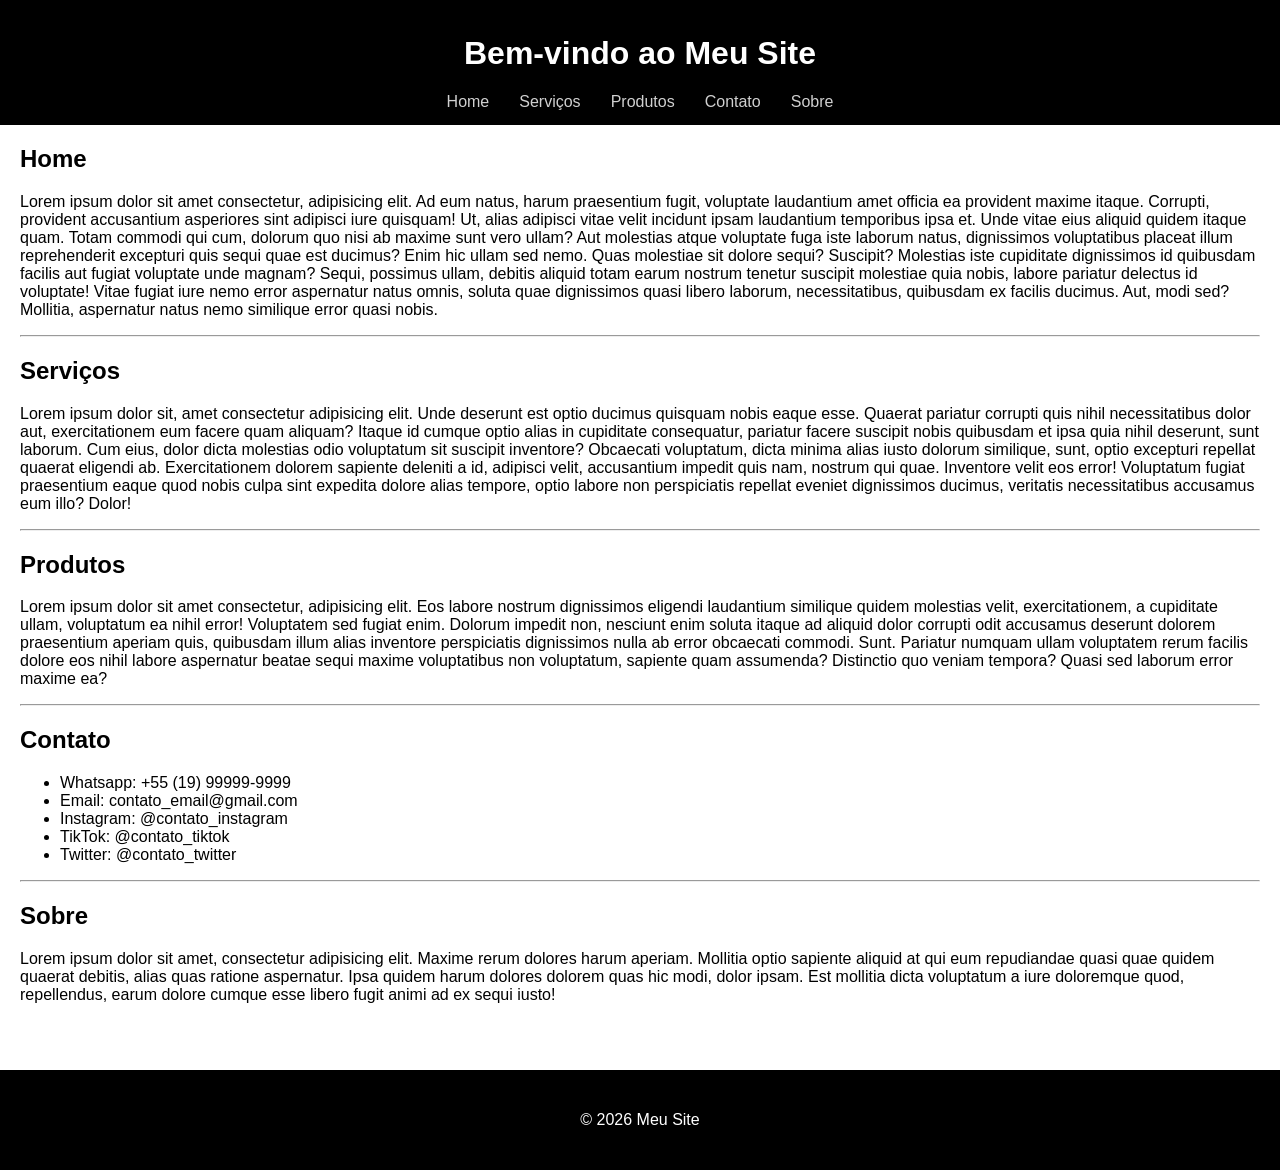
==== index.html @ 4653c174 "primeiro commit" ====
<!DOCTYPE html>
<html lang="pt-br">
<head>
    <meta charset="UTF-8">
    <meta name="viewport" content="width=device-width, initial-scale=1.0">
    <title>Meu Site</title>
    <link rel="stylesheet" href="src/css/style.css">
</head>
<body>
    <header>
        <h1>Bem-vindo ao Meu Site</h1>
        <nav>
            <a href="#home">Home</a>
            <a href="#servicos">Serviços</a>
            <a href="#produtos">Produtos</a>
            <a href="#contato">Contato</a>
            <a href="#sobre">Sobre</a>
        </nav>
    </header>

    <main>
        <section id = "home">
            <h2>Home</h2>
            <p>
                Lorem ipsum dolor sit amet consectetur, adipisicing elit. Ad eum natus, harum praesentium fugit, voluptate laudantium amet officia ea provident maxime itaque. Corrupti, provident accusantium asperiores sint adipisci iure quisquam!
                Ut, alias adipisci vitae velit incidunt ipsam laudantium temporibus ipsa et. Unde vitae eius aliquid quidem itaque quam. Totam commodi qui cum, dolorum quo nisi ab maxime sunt vero ullam?
                Aut molestias atque voluptate fuga iste laborum natus, dignissimos voluptatibus placeat illum reprehenderit excepturi quis sequi quae est ducimus? Enim hic ullam sed nemo. Quas molestiae sit dolore sequi? Suscipit?
                Molestias iste cupiditate dignissimos id quibusdam facilis aut fugiat voluptate unde magnam? Sequi, possimus ullam, debitis aliquid totam earum nostrum tenetur suscipit molestiae quia nobis, labore pariatur delectus id voluptate!
                Vitae fugiat iure nemo error aspernatur natus omnis, soluta quae dignissimos quasi libero laborum, necessitatibus, quibusdam ex facilis ducimus. Aut, modi sed? Mollitia, aspernatur natus nemo similique error quasi nobis.
            </p>
        </section>
        <hr>
        <section id="servicos">
            <h2>Serviços</h2>
            <p>Lorem ipsum dolor sit, amet consectetur adipisicing elit. Unde deserunt est optio ducimus quisquam nobis eaque esse. Quaerat pariatur corrupti quis nihil necessitatibus dolor aut, exercitationem eum facere quam aliquam?
            Itaque id cumque optio alias in cupiditate consequatur, pariatur facere suscipit nobis quibusdam et ipsa quia nihil deserunt, sunt laborum. Cum eius, dolor dicta molestias odio voluptatum sit suscipit inventore?
            Obcaecati voluptatum, dicta minima alias iusto dolorum similique, sunt, optio excepturi repellat quaerat eligendi ab. Exercitationem dolorem sapiente deleniti a id, adipisci velit, accusantium impedit quis nam, nostrum qui quae.
            Inventore velit eos error! Voluptatum fugiat praesentium eaque quod nobis culpa sint expedita dolore alias tempore, optio labore non perspiciatis repellat eveniet dignissimos ducimus, veritatis necessitatibus accusamus eum illo? Dolor!
            </p>
        </section>
        <hr>
        <section id="produtos">
            <h2>Produtos</h2>
            <p>Lorem ipsum dolor sit amet consectetur, adipisicing elit. Eos labore nostrum dignissimos eligendi laudantium similique quidem molestias velit, exercitationem, a cupiditate ullam, voluptatum ea nihil error! Voluptatem sed fugiat enim.
            Dolorum impedit non, nesciunt enim soluta itaque ad aliquid dolor corrupti odit accusamus deserunt dolorem praesentium aperiam quis, quibusdam illum alias inventore perspiciatis dignissimos nulla ab error obcaecati commodi. Sunt.
            Pariatur numquam ullam voluptatem rerum facilis dolore eos nihil labore aspernatur beatae sequi maxime voluptatibus non voluptatum, sapiente quam assumenda? Distinctio quo veniam tempora? Quasi sed laborum error maxime ea?
            </p>
        </section>
        <hr>
        <section id="contato">
            <h2>Contato</h2>
            <ul>
                <li>Whatsapp: +55 (19) 99999-9999</li>
                <li>Email: contato_email@gmail.com</li>
                <li>Instagram: @contato_instagram</li>
                <li>TikTok: @contato_tiktok</li>
                <li>Twitter: @contato_twitter</li>
            </ul>
        </section>
        <hr>

        <section id="sobre">
            <h2>Sobre</h2>  
            <p>
                Lorem ipsum dolor sit amet, consectetur adipisicing elit. Maxime rerum dolores harum aperiam. Mollitia optio sapiente aliquid at qui eum repudiandae quasi quae quidem quaerat debitis, alias quas ratione aspernatur.
                Ipsa quidem harum dolores dolorem quas hic modi, dolor ipsam. Est mollitia dicta voluptatum a iure doloremque quod, repellendus, earum dolore cumque esse libero fugit animi ad ex sequi iusto!
            </p>
        </section>
    </main>
    
    <footer>
        <p>&copy; 2026 Meu Site</p>
    </footer>
    
    <script src="src/js/app.js"></script>
</body>
</html>
---- src/css/style.css ----
body {
    margin: 0px;
    font-family: Arial, Helvetica, sans-serif;
}

a:hover {
    color: white;
}

a {
    color: rgb(208, 208, 208);
    text-decoration: none;
}

section {
    scroll-margin-top: 135px;
}

header {
    position:sticky;
    top:0px;
    height: 125px;
    display: flex;
    flex-direction: column;
    align-items: center;
    justify-content: center;
    background-color: black;
    color: white;
}

nav {
    display: flex;
    gap: 30px;
    align-items: center;
    justify-content: center;
}

main {
    padding: 20px;
    padding-bottom: 50px;
    padding-top: 0px;
}

footer {
    padding: 25px;
    display: flex;
    align-items: center;
    justify-content: center;
    background-color: black;
    color: white;
}
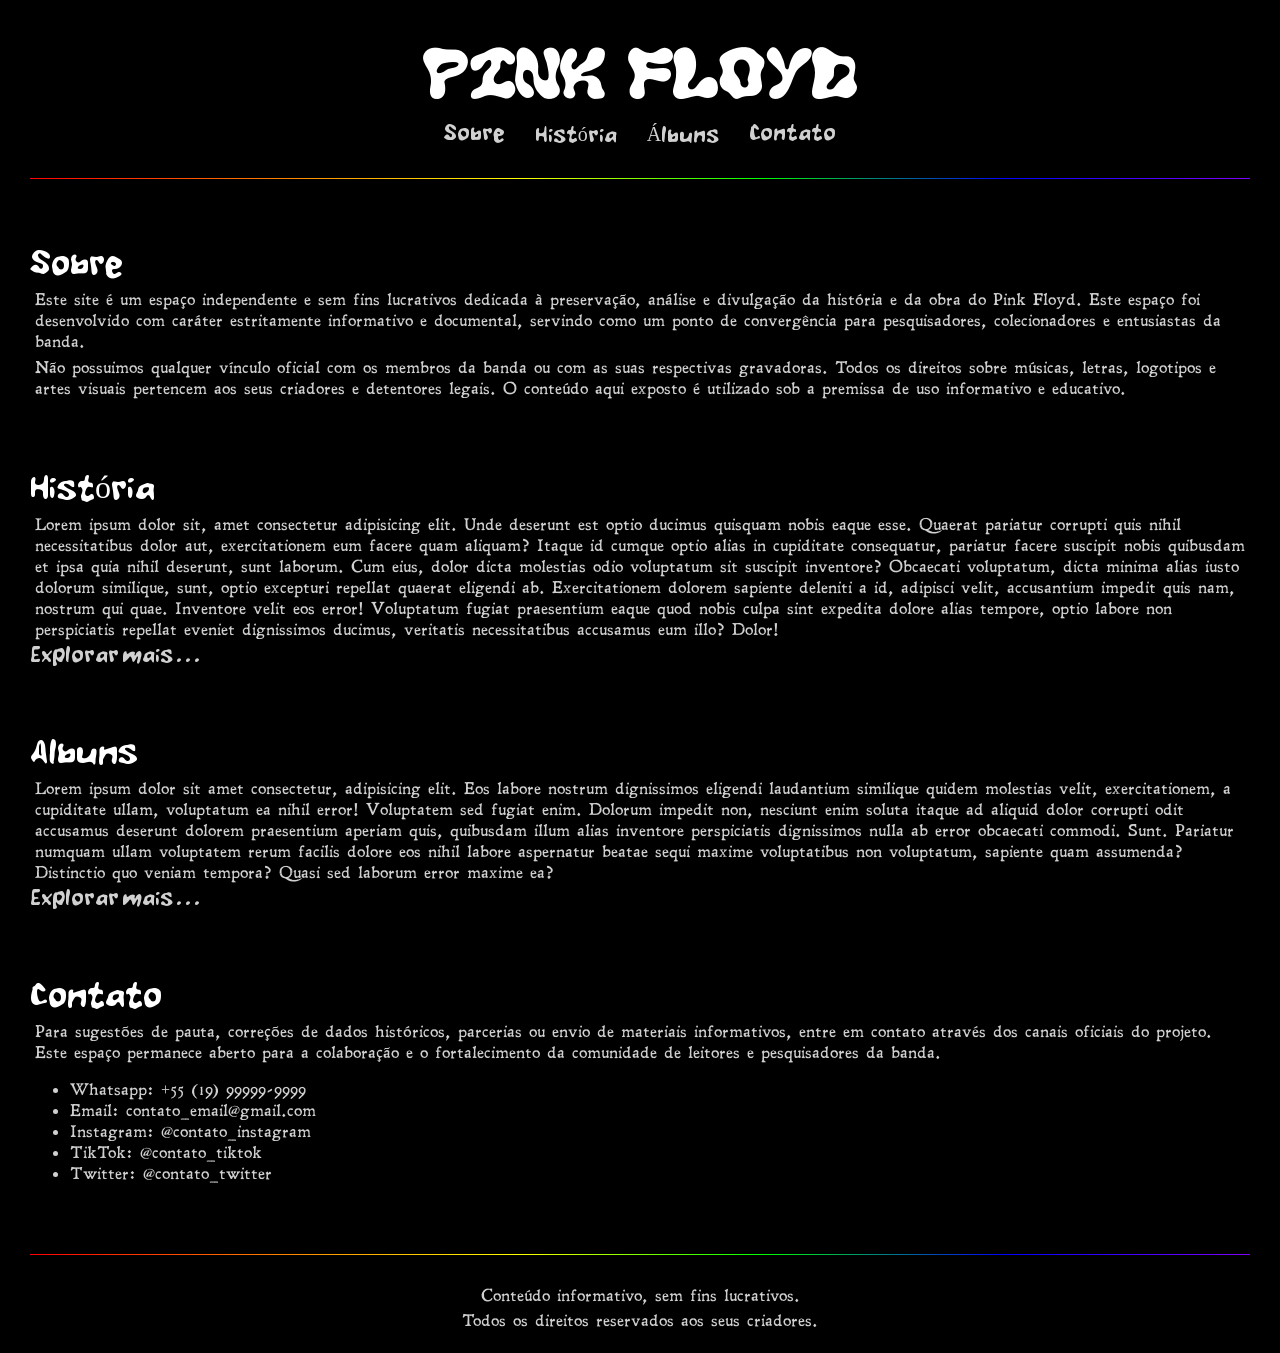
==== commit 5107f552: "site completo primeira versão" ====
--- a/index.html
+++ b/index.html
@@ -3,52 +3,57 @@
 <head>
     <meta charset="UTF-8">
     <meta name="viewport" content="width=device-width, initial-scale=1.0">
-    <title>Meu Site</title>
+    <title>Pink Floyd</title>
+    <link rel="stylesheet" href="src/css/base.css">
     <link rel="stylesheet" href="src/css/style.css">
 </head>
 <body>
     <header>
-        <h1>Bem-vindo ao Meu Site</h1>
+        <h1>PINK FLOYD</h1>
         <nav>
-            <a href="#home">Home</a>
-            <a href="#servicos">Serviços</a>
-            <a href="#produtos">Produtos</a>
+            <a href="#sobre">Sobre</a>
+            <a href="#historia">História</a>
+            <a href="#albuns">Álbuns</a>
             <a href="#contato">Contato</a>
-            <a href="#sobre">Sobre</a>
         </nav>
     </header>
 
     <main>
-        <section id = "home">
-            <h2>Home</h2>
+        <hr>
+        <section id = "sobre">
+            <h2>Sobre</h2>
             <p>
-                Lorem ipsum dolor sit amet consectetur, adipisicing elit. Ad eum natus, harum praesentium fugit, voluptate laudantium amet officia ea provident maxime itaque. Corrupti, provident accusantium asperiores sint adipisci iure quisquam!
-                Ut, alias adipisci vitae velit incidunt ipsam laudantium temporibus ipsa et. Unde vitae eius aliquid quidem itaque quam. Totam commodi qui cum, dolorum quo nisi ab maxime sunt vero ullam?
-                Aut molestias atque voluptate fuga iste laborum natus, dignissimos voluptatibus placeat illum reprehenderit excepturi quis sequi quae est ducimus? Enim hic ullam sed nemo. Quas molestiae sit dolore sequi? Suscipit?
-                Molestias iste cupiditate dignissimos id quibusdam facilis aut fugiat voluptate unde magnam? Sequi, possimus ullam, debitis aliquid totam earum nostrum tenetur suscipit molestiae quia nobis, labore pariatur delectus id voluptate!
-                Vitae fugiat iure nemo error aspernatur natus omnis, soluta quae dignissimos quasi libero laborum, necessitatibus, quibusdam ex facilis ducimus. Aut, modi sed? Mollitia, aspernatur natus nemo similique error quasi nobis.
+                Este site é um espaço independente e sem fins lucrativos dedicada à preservação, análise e divulgação da história e da obra do Pink Floyd. Este espaço foi desenvolvido com caráter estritamente informativo e documental, servindo como um ponto de convergência para pesquisadores, colecionadores e entusiastas da banda.
+            </p>
+            <p>
+                Não possuimos qualquer vínculo oficial com os membros da banda ou com as suas respectivas gravadoras. Todos os direitos sobre músicas, letras, logotipos e artes visuais pertencem aos seus criadores e detentores legais. O conteúdo aqui exposto é utilizado sob a premissa de uso informativo e educativo.
             </p>
         </section>
-        <hr>
-        <section id="servicos">
-            <h2>Serviços</h2>
+
+        <section id="historia">
+            <h2>História</h2>
             <p>Lorem ipsum dolor sit, amet consectetur adipisicing elit. Unde deserunt est optio ducimus quisquam nobis eaque esse. Quaerat pariatur corrupti quis nihil necessitatibus dolor aut, exercitationem eum facere quam aliquam?
             Itaque id cumque optio alias in cupiditate consequatur, pariatur facere suscipit nobis quibusdam et ipsa quia nihil deserunt, sunt laborum. Cum eius, dolor dicta molestias odio voluptatum sit suscipit inventore?
             Obcaecati voluptatum, dicta minima alias iusto dolorum similique, sunt, optio excepturi repellat quaerat eligendi ab. Exercitationem dolorem sapiente deleniti a id, adipisci velit, accusantium impedit quis nam, nostrum qui quae.
             Inventore velit eos error! Voluptatum fugiat praesentium eaque quod nobis culpa sint expedita dolore alias tempore, optio labore non perspiciatis repellat eveniet dignissimos ducimus, veritatis necessitatibus accusamus eum illo? Dolor!
             </p>
+            <a class="btn-link" href="src/historia.html" class="btn-link">Explorar mais . . .</a>
         </section>
-        <hr>
-        <section id="produtos">
-            <h2>Produtos</h2>
+
+        <section id="albuns">
+            <h2>Albuns</h2>
             <p>Lorem ipsum dolor sit amet consectetur, adipisicing elit. Eos labore nostrum dignissimos eligendi laudantium similique quidem molestias velit, exercitationem, a cupiditate ullam, voluptatum ea nihil error! Voluptatem sed fugiat enim.
             Dolorum impedit non, nesciunt enim soluta itaque ad aliquid dolor corrupti odit accusamus deserunt dolorem praesentium aperiam quis, quibusdam illum alias inventore perspiciatis dignissimos nulla ab error obcaecati commodi. Sunt.
             Pariatur numquam ullam voluptatem rerum facilis dolore eos nihil labore aspernatur beatae sequi maxime voluptatibus non voluptatum, sapiente quam assumenda? Distinctio quo veniam tempora? Quasi sed laborum error maxime ea?
             </p>
+            <a class="btn-link" href="src/albuns.html" class="btn-link">Explorar mais . . .</a>
         </section>
-        <hr>
+
         <section id="contato">
             <h2>Contato</h2>
+            <p>
+                Para sugestões de pauta, correções de dados históricos, parcerias ou envio de materiais informativos, entre em contato através dos canais oficiais do projeto. Este espaço permanece aberto para a colaboração e o fortalecimento da comunidade de leitores e pesquisadores da banda.
+            </p>
             <ul>
                 <li>Whatsapp: +55 (19) 99999-9999</li>
                 <li>Email: contato_email@gmail.com</li>
@@ -58,18 +63,11 @@
             </ul>
         </section>
         <hr>
-
-        <section id="sobre">
-            <h2>Sobre</h2>  
-            <p>
-                Lorem ipsum dolor sit amet, consectetur adipisicing elit. Maxime rerum dolores harum aperiam. Mollitia optio sapiente aliquid at qui eum repudiandae quasi quae quidem quaerat debitis, alias quas ratione aspernatur.
-                Ipsa quidem harum dolores dolorem quas hic modi, dolor ipsam. Est mollitia dicta voluptatum a iure doloremque quod, repellendus, earum dolore cumque esse libero fugit animi ad ex sequi iusto!
-            </p>
-        </section>
     </main>
     
     <footer>
-        <p>&copy; 2026 Meu Site</p>
+        <p class="footer-text">Conteúdo informativo, sem fins lucrativos.</p>
+        <p class="footer-text">Todos os direitos reservados aos seus criadores.</p>
     </footer>
     
     <script src="src/js/app.js"></script>
--- a/src/css/base.css
+++ b/src/css/base.css
@@ -0,0 +1,51 @@
+
+@font-face {
+    font-family: "mmiuan";
+    src: url("../assets/fonts/MMiuan.ttf") format("truetype"); 
+}
+
+@font-face {
+    font-family: "leander";
+    src: url("../assets/fonts/Leander.ttf") format("truetype"); 
+}
+
+body {
+    margin: 0px;
+    padding: 0px;
+}
+
+p {
+    margin: 5px;
+}
+
+main {
+    padding-left: 30px;
+    padding-right: 30px;
+}
+
+section {
+    scroll-margin-top: 15px;
+    margin-bottom: 70px;
+    margin-top: 70px;
+}
+
+header {
+    display: flex;
+    flex-direction: column;
+    align-items: center;
+    justify-content: center;
+}
+
+nav {
+    gap: 30px;
+    display: flex;
+    align-items: center;
+    justify-content: center;
+}
+
+footer {
+    display: flex;
+    flex-direction: column;
+    align-items: center;
+    justify-content: center;
+}
--- a/src/css/style.css
+++ b/src/css/style.css
@@ -1,6 +1,44 @@
+@font-face {
+    font-family: "aurorapro";
+    src: url("../assets/fonts/AURORA-PRO.otf") format("opentype"); 
+}
+
 body {
+    font-family: leander;
+    color: rgb(208, 208, 208);
+    background-color: black;
+}
+
+h1 {
+    color: white;
+    margin: 5px;
+    font-family: 'aurorapro';
+    font-weight: normal;
+    font-size: 75px;
+}
+
+h2 {
+    color:white;
     margin: 0px;
-    font-family: Arial, Helvetica, sans-serif;
+    font-family: 'mmiuan';
+    font-weight: normal;
+    font-size: 32px;    
+}
+
+h3 {
+    color:white;
+    margin: 0px;
+    font-family: 'mmiuan';
+    font-weight: normal;
+    font-size: 22px;    
+}
+
+hr {
+    border: 0;
+    height: 1px;
+    background: linear-gradient(to right, 
+        #ff0000, #ff7f00,#ffff00,#00ff00,#0000ff,#7f00ff
+    );
 }
 
 a:hover {
@@ -12,40 +50,24 @@
     text-decoration: none;
 }
 
-section {
-    scroll-margin-top: 135px;
-}
-
 header {
-    position:sticky;
-    top:0px;
-    height: 125px;
-    display: flex;
-    flex-direction: column;
-    align-items: center;
-    justify-content: center;
-    background-color: black;
-    color: white;
+    height: 170px;
 }
 
 nav {
-    display: flex;
-    gap: 30px;
-    align-items: center;
-    justify-content: center;
-}
-
-main {
-    padding: 20px;
-    padding-bottom: 50px;
-    padding-top: 0px;
+    font-family: "mmiuan";
+    font-size: 20px;
 }
 
 footer {
-    padding: 25px;
-    display: flex;
-    align-items: center;
-    justify-content: center;
-    background-color: black;
-    color: white;
+    padding: 20px;
+}
+
+.footer-text {
+    margin: 2px;
+}
+
+.btn-link {
+    font-family: "mmiuan";
+    font-size: 20px;
 }
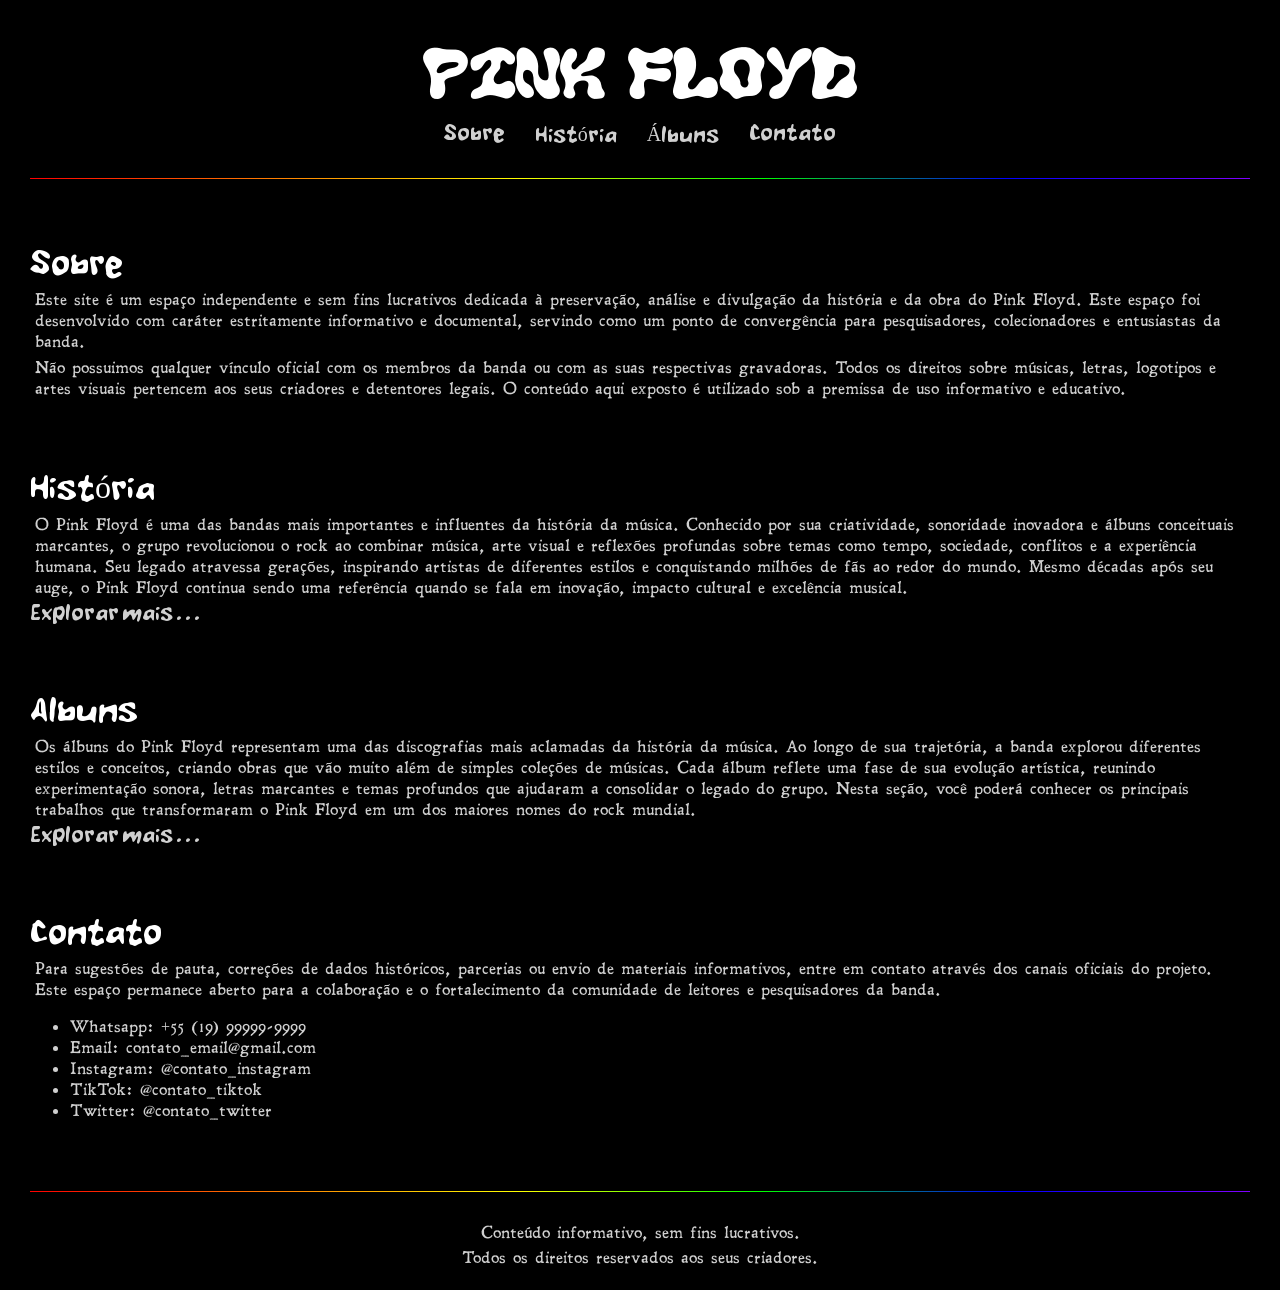
==== commit a8804091: "correção de alguns textos" ====
--- a/index.html
+++ b/index.html
@@ -32,19 +32,16 @@
 
         <section id="historia">
             <h2>História</h2>
-            <p>Lorem ipsum dolor sit, amet consectetur adipisicing elit. Unde deserunt est optio ducimus quisquam nobis eaque esse. Quaerat pariatur corrupti quis nihil necessitatibus dolor aut, exercitationem eum facere quam aliquam?
-            Itaque id cumque optio alias in cupiditate consequatur, pariatur facere suscipit nobis quibusdam et ipsa quia nihil deserunt, sunt laborum. Cum eius, dolor dicta molestias odio voluptatum sit suscipit inventore?
-            Obcaecati voluptatum, dicta minima alias iusto dolorum similique, sunt, optio excepturi repellat quaerat eligendi ab. Exercitationem dolorem sapiente deleniti a id, adipisci velit, accusantium impedit quis nam, nostrum qui quae.
-            Inventore velit eos error! Voluptatum fugiat praesentium eaque quod nobis culpa sint expedita dolore alias tempore, optio labore non perspiciatis repellat eveniet dignissimos ducimus, veritatis necessitatibus accusamus eum illo? Dolor!
+            <p>
+                O Pink Floyd é uma das bandas mais importantes e influentes da história da música. Conhecido por sua criatividade, sonoridade inovadora e álbuns conceituais marcantes, o grupo revolucionou o rock ao combinar música, arte visual e reflexões profundas sobre temas como tempo, sociedade, conflitos e a experiência humana. Seu legado atravessa gerações, inspirando artistas de diferentes estilos e conquistando milhões de fãs ao redor do mundo. Mesmo décadas após seu auge, o Pink Floyd continua sendo uma referência quando se fala em inovação, impacto cultural e excelência musical.
             </p>
             <a class="btn-link" href="src/historia.html" class="btn-link">Explorar mais . . .</a>
         </section>
 
         <section id="albuns">
             <h2>Albuns</h2>
-            <p>Lorem ipsum dolor sit amet consectetur, adipisicing elit. Eos labore nostrum dignissimos eligendi laudantium similique quidem molestias velit, exercitationem, a cupiditate ullam, voluptatum ea nihil error! Voluptatem sed fugiat enim.
-            Dolorum impedit non, nesciunt enim soluta itaque ad aliquid dolor corrupti odit accusamus deserunt dolorem praesentium aperiam quis, quibusdam illum alias inventore perspiciatis dignissimos nulla ab error obcaecati commodi. Sunt.
-            Pariatur numquam ullam voluptatem rerum facilis dolore eos nihil labore aspernatur beatae sequi maxime voluptatibus non voluptatum, sapiente quam assumenda? Distinctio quo veniam tempora? Quasi sed laborum error maxime ea?
+            <p>
+                Os álbuns do Pink Floyd representam uma das discografias mais aclamadas da história da música. Ao longo de sua trajetória, a banda explorou diferentes estilos e conceitos, criando obras que vão muito além de simples coleções de músicas. Cada álbum reflete uma fase de sua evolução artística, reunindo experimentação sonora, letras marcantes e temas profundos que ajudaram a consolidar o legado do grupo. Nesta seção, você poderá conhecer os principais trabalhos que transformaram o Pink Floyd em um dos maiores nomes do rock mundial.
             </p>
             <a class="btn-link" href="src/albuns.html" class="btn-link">Explorar mais . . .</a>
         </section>
